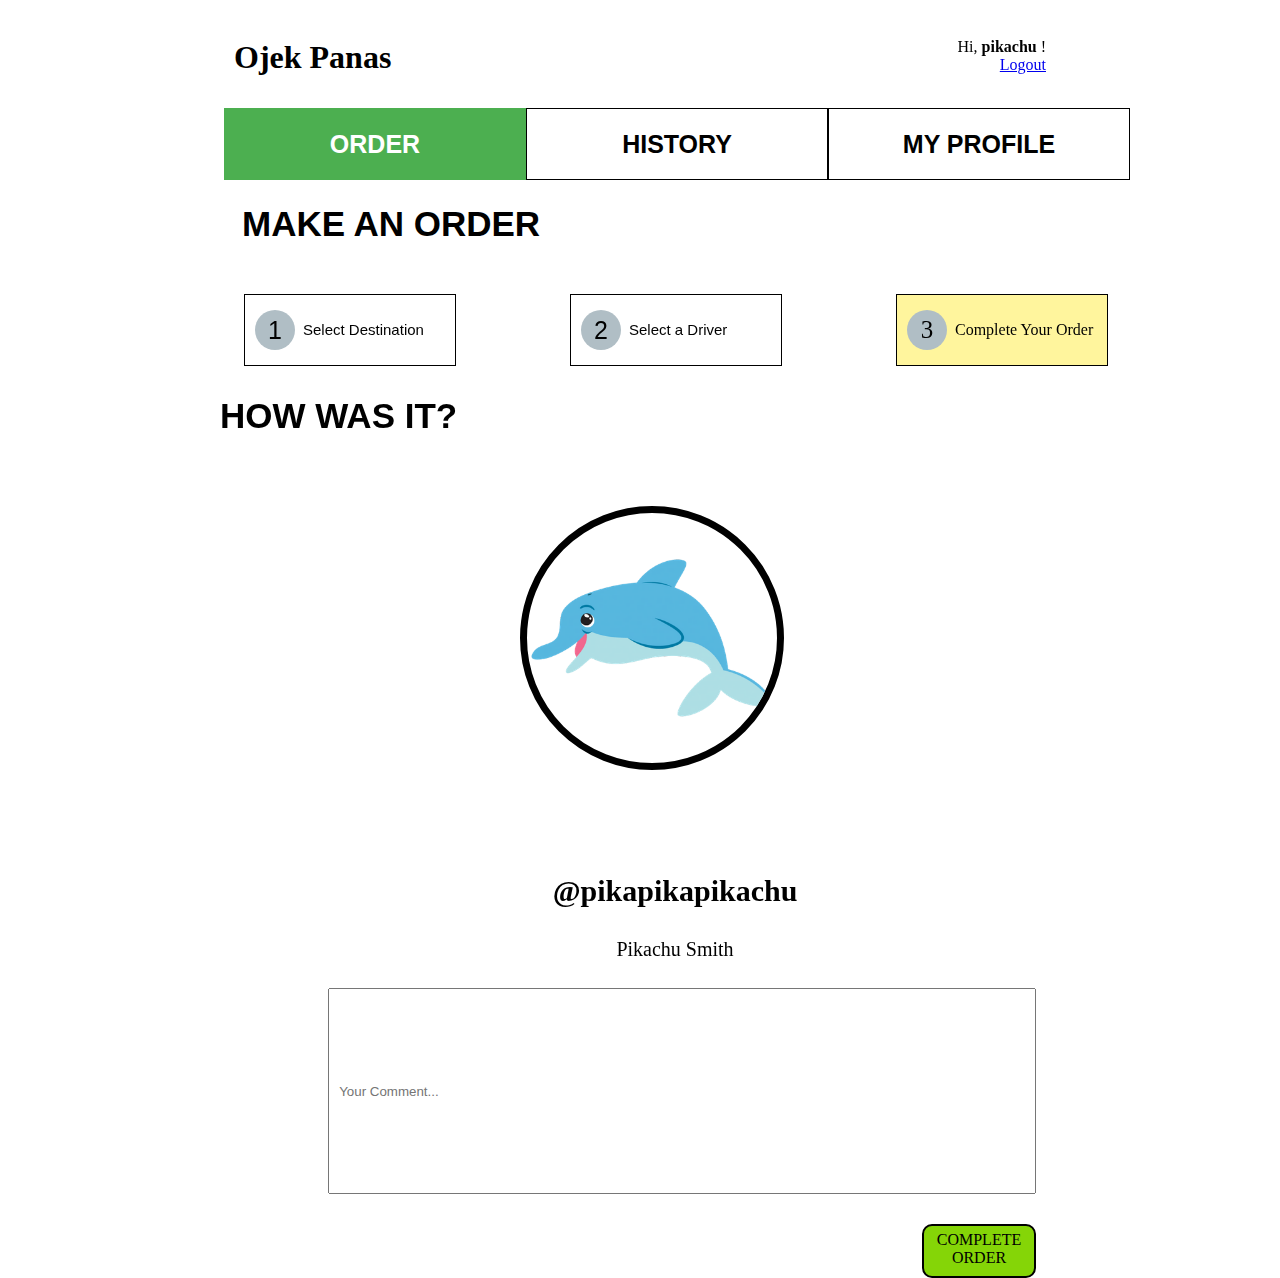
==== completeorder.html @ ca55fe8d "select order, complete order" ====
<!DOCTYPE html>
<html>
<head>
  <title>Ojek Panas | Order</title>
  <link rel="stylesheet" href="css/style.css">
  <link rel="stylesheet" href="//netdna.bootstrapcdn.com/font-awesome/4.2.0/css/font-awesome.min.css">
</head>
<body>
  <div id="navbar">
    <div class="floating-box-left">
      <h1>Ojek Panas</h1>
    </div>
    <ul class="centered">
      <li class="list-item">
    </ul>
    <div class="floating-box-right">
      <span>Hi, <b>pikachu</b> !</span><br>
      <a href=#logout>Logout</a>
    </div>
    <div class="after-box">
      <ul class="centered">
        <li class="active"><a href="#home">ORDER</a>
        <li class="list-item"><a href="#news">HISTORY</a>
        <li class="list-item"><a href="#contact">MY PROFILE</a>
      </ul>
    </div>
  </div>

  <div id="order-header">
    <div class="floating-box-left-p">
      <span>MAKE AN ORDER</span>
    </div>
    <div class="after-box">
      <ul class="centered">
        <li class="list-order"><div class="circle">1</div>Select Destination</li>
        <li class="list-order"><div class="circle">2</div>Select a Driver</li>
        <li class="order-active"><div class="circle">3</div>Complete Your Order</li>
      </ul>
    </div>
  </div>

  <div id="order-content">
    <div class="floating-box-left-o">HOW WAS IT?</div><br><br><br><br><br>
    <img class="picture" src="fish.png">
    <p class="username">@pikapikapikachu</p>
    <p class="data">Pikachu Smith</p>
    <div class="star">
      <form action="">
        <input class="star star-5" id="star-5" type="radio" name="star"/>
        <label class="star star-5" for="star-5"></label>
        <input class="star star-4" id="star-4" type="radio" name="star"/>
        <label class="star star-4" for="star-4"></label>
        <input class="star star-3" id="star-3" type="radio" name="star"/>
        <label class="star star-3" for="star-3"></label>
        <input class="star star-2" id="star-2" type="radio" name="star"/>
        <label class="star star-2" for="star-2"></label>
        <input class="star star-1" id="star-1" type="radio" name="star"/>
        <label class="star star-1" for="star-1"></label>
      </form>
    </div>
  </div>

  <div id="comment-page">
    <form method="POST">
        <input class="input-text-long" type="text" name="pref" id="pref" maxlength="200" placeholder="  Your Comment..."><br>
      <div class="button">COMPLETE ORDER</div>
    </form>
  </div>
</body>
</html>
---- css/style.css ----
#signin-rectangle{
  width: 300px;
  height: 400px;
  background-color: #8ABD3C;
  border-style: solid;
  border-width: 10px;
  border-color: #017230;
  border-radius: 50px;
  color: #017230;
  margin: 0 auto;
  padding-left: 20px;
  padding-right: 20px;
}
#signup-rectangle{
  width: 380px;
  height: 500px;
  background-color: #8ABD3C;
  border-style: solid;
  border-width: 10px;
  border-color: #017230;
  border-radius: 50px;
  color: #017230;
  margin: 0 auto;
  padding-left: 20px;
  padding-right: 20px;
}
.button{
  width: 100px;
  height: 40px;
  padding: 5px;
  background-color: #85D507;
  border-style: solid;
  border-width: 2px;
  border-color: black;
  border-radius: 10px;
  text-align: center;
  color: black;
  margin-left: auto;
  margin-right: 0;
  float: right;
  cursor: pointer;
}
.button:hover{
  background-color: #66a405;
}
.title{
  width: 100%;
  text-align: center;
  font-size: 32pt;
  font-family: Impact, sans-serif;
  border-bottom: 2px solid #017230;
  line-height: 0.05em;
  margin: 35px 0 20px;
  margin-bottom: 80px;
}
.title span{
  background:#8ABD3C;
  padding:0 20px;
}
.form-group input{
  margin-right: 0;
}
.empty-space{
  margin-bottom: 50px;
}
.text-field{
  width: 100%;
  height: 20px;
}
.small-text-field{
  width: 98%;
  height: 20px;
}
.block-container .button, .block-container .no-account{
  display: inline;
}
.checkbox-box, .checkbox-text{
  display: inline;
}
.checkbox-text{
  padding: 10px;
  font-size:12pt;
  font-family: "Lucida Sans Unicode", "Lucida Grande", sans-serif;
}
.noselect {
  -webkit-touch-callout: none;
  -webkit-user-select: none;
  -khtml-user-select: none;
  -moz-user-select: none;
  -ms-user-select: none;
  user-select: none;
}
.form{
  width: 100%;
}
.label{
  font-size:12pt;
  font-family: "Lucida Sans Unicode", "Lucida Grande", sans-serif;
}
.check{
  text-align: center;
  color: red;
}

#navbar{
  margin: 0 auto;
  position: fixed;
  z-index: 1;
  }
  .list-item {
    display: inline-flex;
    width: 300px;
    height: 70px;
    background: white;
    text-align: center;
    text-decoration-color: black;
    text-decoration: none;
    margin: 0 auto;
    padding: 0;
    border: 0;
    border-style: solid;
    border-width: thin;
  }
  .list-item a {
    width: auto;
    height: auto;
    margin: auto;
    text-decoration: none;
    color: black;
    font-weight: bold;
    font-family: sans-serif;
    font-size: 25px;
  }
  .list-item a:hover {
    background-color: grey;
  }
  .active {
    background: #4CAF50;
    display: inline-flex;
    width: 300px;
    height: 70px;
    text-align: center;
    text-decoration: none;
    margin: 0 auto;
    padding: 0;
    border: 0;
    border-style: solid;
    border-width: thin;
    border-color: #4CAF50;
  }
  .active a {
    width: auto;
    height: auto;
    margin: auto;
    text-decoration: none;
    color: white;
    font-family: sans-serif;
    font-weight: bold;
    font-size: 25px;
  }
  .floating-box-left {
    float: left;
    width: 500px;
    height: 110px;
    margin: 0;
    left: 30%;
    position: fixed;
    text-align: left;
    padding-top: 20px;
    margin-top: -10px;
    margin-left: -150px;
    background: white;
  }
  .floating-box-right {
    float: right;
    width: 500px;
    height: 100px;
    margin: 0;
    right: 30%;
    position: fixed;
    text-align: right;
    margin-right: -150px;
    margin-top: -10px;
    padding-top: 40px;
    background: white;
  }
  .after-box {
    clear: left;
    margin: auto;
  }
  .centered {
  position: fixed;
  left: 30%;
  margin-top: 100px;
  margin-left: -200px;
  }
  .br {
   display: flex;
   margin: 0 0;
  }

  #profile-header {
    position: absolute;
    margin-top: 13%;
    margin-left: 30%;
  }
  .floating-box-left-p {
    float: left;
    width: 600px;
    height: 100px;
    margin: 10px;
    left: 30%;
    position: absolute;
    text-align: left;
    margin-left: -150px;
    position: absolute;
    padding-top: 20px;
    font-family: sans-serif;
    font-size: 35px;
    font-weight: bold;
  }
  .floating-box-right-p {
    float: right;
    width: 500px;
    height: 100px;
    margin: 10px;
    right: 30%;
    position: absolute;
    text-align: right;
    margin-right: -700px;
    padding-top: 30px;
  }

  #profile-content {
    position: absolute;
    margin-top: 25%;
    margin-left: 40%;
  }
  .picture {
    border-radius: 50%;
    border-width: 7px;
    width: 250px;
    height: 250px;
    border-style: solid;
    margin-bottom: 70px;
  }
  .username {
    text-align: center;
    font-size: 30px;
    font-weight: bold;
  }
  .data {
    text-align: center;
    font-size: 20px;
  }

  #preferred-header {
    position: absolute;
    margin-top: 75%;
    margin-left: 30%;
  }
  .floating-box-left-l {
    float: left;
    width: 500px;
    height: 100px;
    margin: 10px;
    left: 30%;
    position: absolute;
    text-align: left;
    margin-left: -150px;
    position: absolute;
    padding-top: 20px;
    font-family: sans-serif;
    font-size: 25px;
  }

  .list-order {
    display: inline-flex;
    width: 200px;
    height: 70px;
    background: white;
    text-align: center;
    vertical-align: middle;
    line-height: 70px;
    margin: 20px;
    margin-right: 90px;
    border-style: solid;
    border-width: thin;
    color: black;
    font-family: sans-serif;
    font-size: 15px;
    padding-right: 10px;
  }

  .order-active {
    background: #FFF59D;
    display: inline-flex;
    width: 200px;
    height: 70px;
    text-align: center;
    vertical-align: middle;
    line-height: 70px;
    color: black;
    margin: 20px;
    margin-right: 90px;
    border-style: solid;
    border-width: thin;
    padding-right: 10px;
  }

  .circle {
    width: 40px;
    height: 40px;
    border-radius: 50%;
    font-size: 25px;
    color: black;
    background: #B0BEC5;
    text-align: center;
    line-height: 40px;
    margin-top: 15px;
    margin-left: 10px;
    margin-right: 8px;
  }

  #order-page {
    position: absolute;
    margin-top: 30%;
    margin-left: 25%;
    z-index: 1;
  }
  .label-order {
    font-size:14pt;
    font-family: "Lucida Sans Unicode", "Lucida Grande", sans-serif;
    margin-right: 100px;
  }
  .input-text {
    width: 400px;
    height: 30px;
    margin-top: 20px;
    margin-bottom: 30px;
  }

  .input-text-long {
    width: 700px;
    height: 200px;
    margin-top: 20px;
    margin-bottom: 30px;
  }

  .button-center{
    display: block;
    width: 100px;
    height: 40px;
    margin: auto;
    padding-top: 10px;
    background-color: #85D507;
    border-style: solid;
    border-width: 2px;
    border-color: black;
    border-radius: 10px;
    text-align: center;
    vertical-align: middle;
    color: black;
    cursor: pointer;
    font-size: 20pt;
  }
  .button-center:hover{
    background-color: #66a405;
  }

  #order-header {
    position: absolute;
    margin-top: 13%;
    margin-left: 30%;
  }

  #comment-page {
    position: absolute;
    margin-top: 75%;
    margin-left: 25%;
  }

  #order-content {
    position: absolute;
    margin-top: 28%;
    margin-left: 40%;
  }

  .floating-box-left-o {
    float: left;
    width: 600px;
    height: 100px;
    margin: 10px;
    text-align: left;
    margin-left: -300px;
    padding-top: 20px;
    font-family: sans-serif;
    font-size: 35px;
    font-weight: bold;
  }

  div.stars {
    width: 270px;
    display: inline-block;
  }
  input.star {display: none;}
  label.star {
    float: right;
    padding: 10px;
    font-size: 36px;
    color: #444;
    transition: all.2s;
  }
  input.star:checked ~ label.star:before {
    content: '\2605';
    color: #FD4;
    transition: all .25s;
  }
  input.star-5:checked ~ label.star:before {
    color: #FE7;
    text-shadow: 0 0 20px #952;
  }
  input.star-1:checked ~ label.star:before { color: #F62; }
  label.star:hover { transform: rotate(-15deg) scale(1.3); }
  label.star:before {
    content: '\2605';
  }
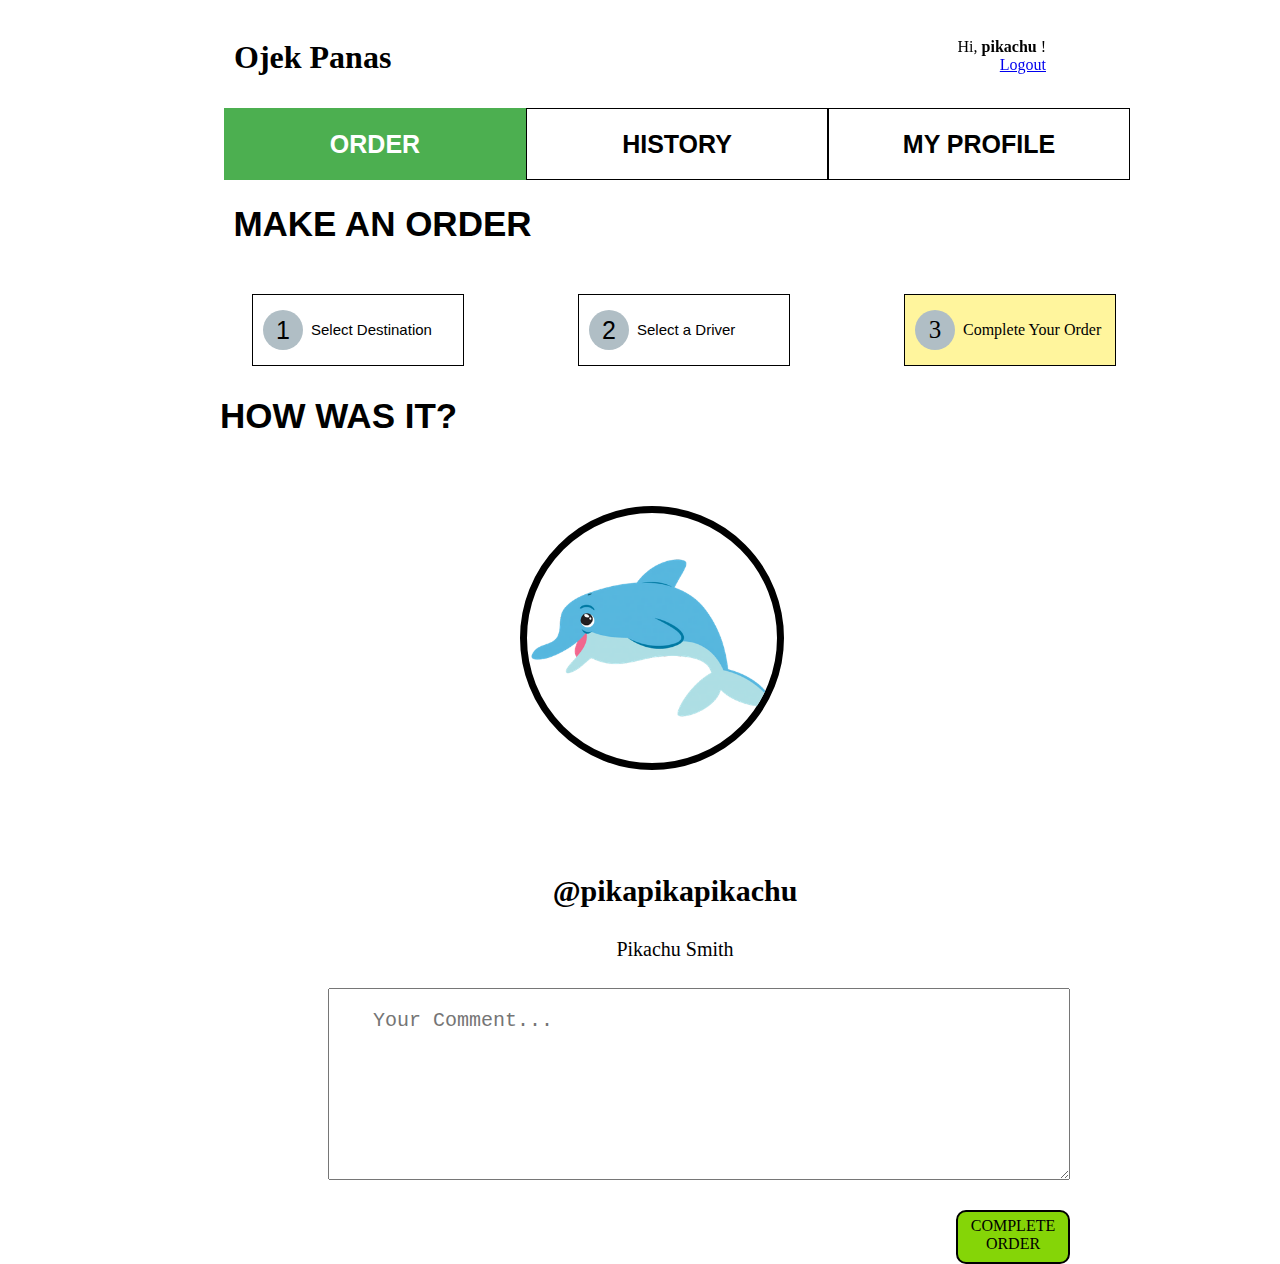
==== commit 533d87f3: "complete order hot" ====
--- a/completeorder.html
+++ b/completeorder.html
@@ -27,16 +27,12 @@
   </div>
 
   <div id="order-header">
-    <div class="floating-box-left-p">
-      <span>MAKE AN ORDER</span>
-    </div>
-    <div class="after-box">
-      <ul class="centered">
+    <div class="floating-box-left-mo">MAKE AN ORDER</div>
+      <ul class="list-centered">
         <li class="list-order"><div class="circle">1</div>Select Destination</li>
         <li class="list-order"><div class="circle">2</div>Select a Driver</li>
         <li class="order-active"><div class="circle">3</div>Complete Your Order</li>
       </ul>
-    </div>
   </div>
 
   <div id="order-content">
@@ -62,7 +58,7 @@
 
   <div id="comment-page">
     <form method="POST">
-        <input class="input-text-long" type="text" name="pref" id="pref" maxlength="200" placeholder="  Your Comment..."><br>
+      <textarea class="input-text-long" type="text" name="pref" id="pref" maxlength="200" placeholder="  Your Comment..."></textarea><br>
       <div class="button">COMPLETE ORDER</div>
     </form>
   </div>
--- a/css/style.css
+++ b/css/style.css
@@ -308,6 +308,12 @@
     padding-right: 10px;
   }
 
+  .list-centered {
+  left: 30%;
+  margin-top: 100px;
+  margin-left: -200px;
+  }
+
   .circle {
     width: 40px;
     height: 40px;
@@ -342,9 +348,13 @@
 
   .input-text-long {
     width: 700px;
-    height: 200px;
+    height: 150px;
     margin-top: 20px;
     margin-bottom: 30px;
+    padding: 20px;
+    font-size: 20px;
+    vertical-align: text-top;
+    text-align: left;
   }
 
   .button-center{
@@ -408,7 +418,7 @@
     float: right;
     padding: 10px;
     font-size: 36px;
-    color: #444;
+    color: #B0BEC5;
     transition: all.2s;
   }
   input.star:checked ~ label.star:before {
@@ -418,10 +428,148 @@
   }
   input.star-5:checked ~ label.star:before {
     color: #FE7;
-    text-shadow: 0 0 20px #952;
+    text-shadow: 0 0 7px yellow;
   }
   input.star-1:checked ~ label.star:before { color: #F62; }
   label.star:hover { transform: rotate(-15deg) scale(1.3); }
   label.star:before {
     content: '\2605';
   }
+
+  .switch {
+  position: relative;
+  display: inline-block;
+  width: 60px;
+  height: 34px;
+}
+
+.switch input {display:none;}
+
+.slider {
+  position: absolute;
+  cursor: pointer;
+  top: 0;
+  left: 0;
+  right: 0;
+  bottom: 0;
+  background-color: #ccc;
+  -webkit-transition: .4s;
+  transition: .4s;
+}
+
+.slider:before {
+  position: absolute;
+  content: "";
+  height: 26px;
+  width: 26px;
+  left: 4px;
+  bottom: 4px;
+  background-color: white;
+  -webkit-transition: .4s;
+  transition: .4s;
+}
+
+input:checked + .slider {
+  background-color: #117D11;
+}
+
+input:focus + .slider {
+  box-shadow: 0 0 1px #117D11;
+}
+
+input:checked + .slider:before {
+  -webkit-transform: translateX(26px);
+  -ms-transform: translateX(26px);
+  transform: translateX(26px);
+}
+
+.slider.round {
+  border-radius: 34px;
+}
+
+.slider.round:before {
+  border-radius: 50%;
+}
+.content-right {
+  float: right;
+}
+.back-button{
+  width: 80px;
+  height: 30px;
+  padding: 5px;
+  background-color: #D50027;
+  border-style: solid;
+  border-width: 1px;
+  border-color: black;
+  border-radius: 10px;
+  text-align: center;
+  color: black;
+  margin-left: 0;
+  margin-right: auto;
+  float: left;
+  cursor: pointer;
+}
+.back-button:hover{
+  background-color: #a2001e;
+}
+.save-button{
+  width: 80px;
+  height: 30px;
+  padding: 5px;
+  background-color: #82D800;
+  border-style: solid;
+  border-width: 1px;
+  border-color: black;
+  border-radius: 10px;
+  text-align: center;
+  color: black;
+  margin-left: auto;
+  margin-right: 0;
+  float: right;
+  cursor: pointer;
+}
+.save-button:hover{
+  background-color: #63a500;
+}
+.square-image{
+  width: 150px;
+  height: 150px;
+  border-style: solid;
+  border-width: 1px;
+}
+.bottom-table{
+  vertical-align: bottom;
+}
+.upper-table{
+  vertical-align: baseline;
+}
+#edit-profile-content {
+  position: fixed;
+  margin-top: 7%;
+  left: 30%;
+  position: fixed;
+  text-align: left;
+  margin-left: -150px;
+}
+.horizontal-space{
+  padding-left: 30px;
+}
+.vertical-space{
+  padding-bottom: 20px;
+}
+
+.floating-box-left-mo {
+  float: left;
+  width: 600px;
+  height: 100px;
+  margin: 10px;
+  left: 10%;
+  position: absolute;
+  text-align: left;
+  margin-left: -240px;
+  position: absolute;
+  padding-top: 20px;
+  font-family: sans-serif;
+  font-size: 35px;
+  font-weight: bold;
+}
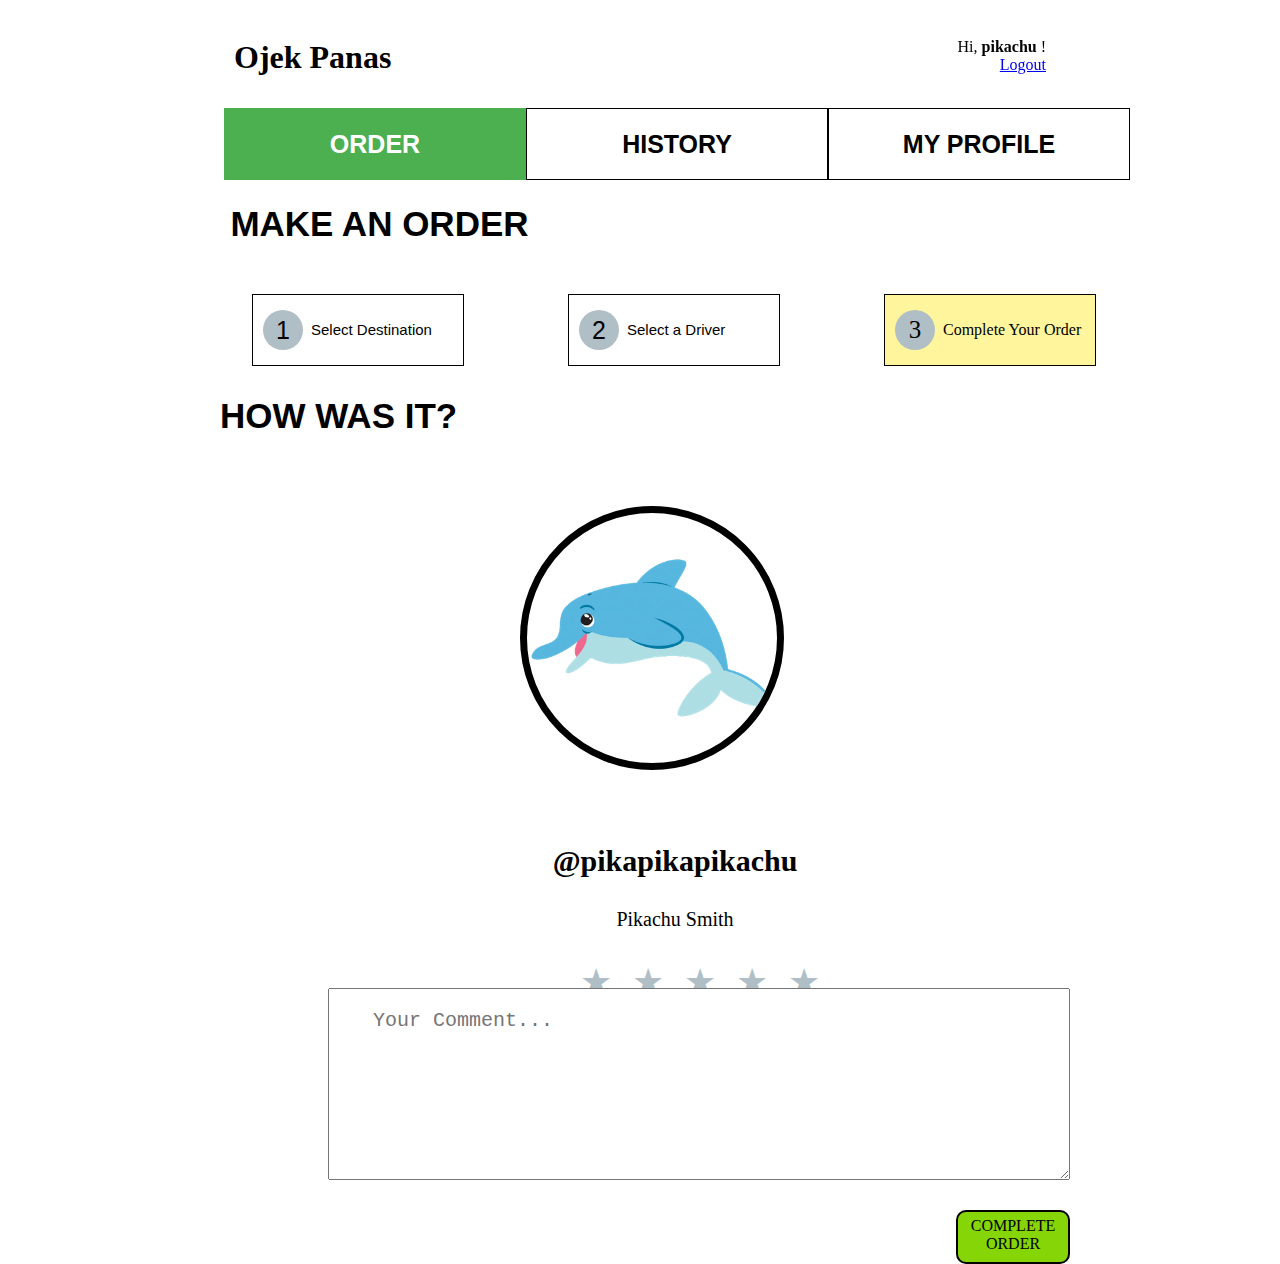
==== commit 91bacb58: "move navbar hello in js" ====
--- a/completeorder.html
+++ b/completeorder.html
@@ -7,16 +7,7 @@
 </head>
 <body>
   <div id="navbar">
-    <div class="floating-box-left">
-      <h1>Ojek Panas</h1>
-    </div>
-    <ul class="centered">
-      <li class="list-item">
-    </ul>
-    <div class="floating-box-right">
-      <span>Hi, <b>pikachu</b> !</span><br>
-      <a href=#logout>Logout</a>
-    </div>
+    <script src="js/navbar.js" rel="javascript" type="text/javascript"></script>
     <div class="after-box">
       <ul class="centered">
         <li class="active"><a href="#home">ORDER</a>
--- a/css/style.css
+++ b/css/style.css
@@ -242,7 +242,7 @@
     width: 250px;
     height: 250px;
     border-style: solid;
-    margin-bottom: 70px;
+    margin-bottom: 40px;
   }
   .username {
     text-align: center;
@@ -283,7 +283,7 @@
     vertical-align: middle;
     line-height: 70px;
     margin: 20px;
-    margin-right: 90px;
+    margin-right: 80px;
     border-style: solid;
     border-width: thin;
     color: black;
@@ -302,7 +302,7 @@
     line-height: 70px;
     color: black;
     margin: 20px;
-    margin-right: 90px;
+    margin-right: 80px;
     border-style: solid;
     border-width: thin;
     padding-right: 10px;
